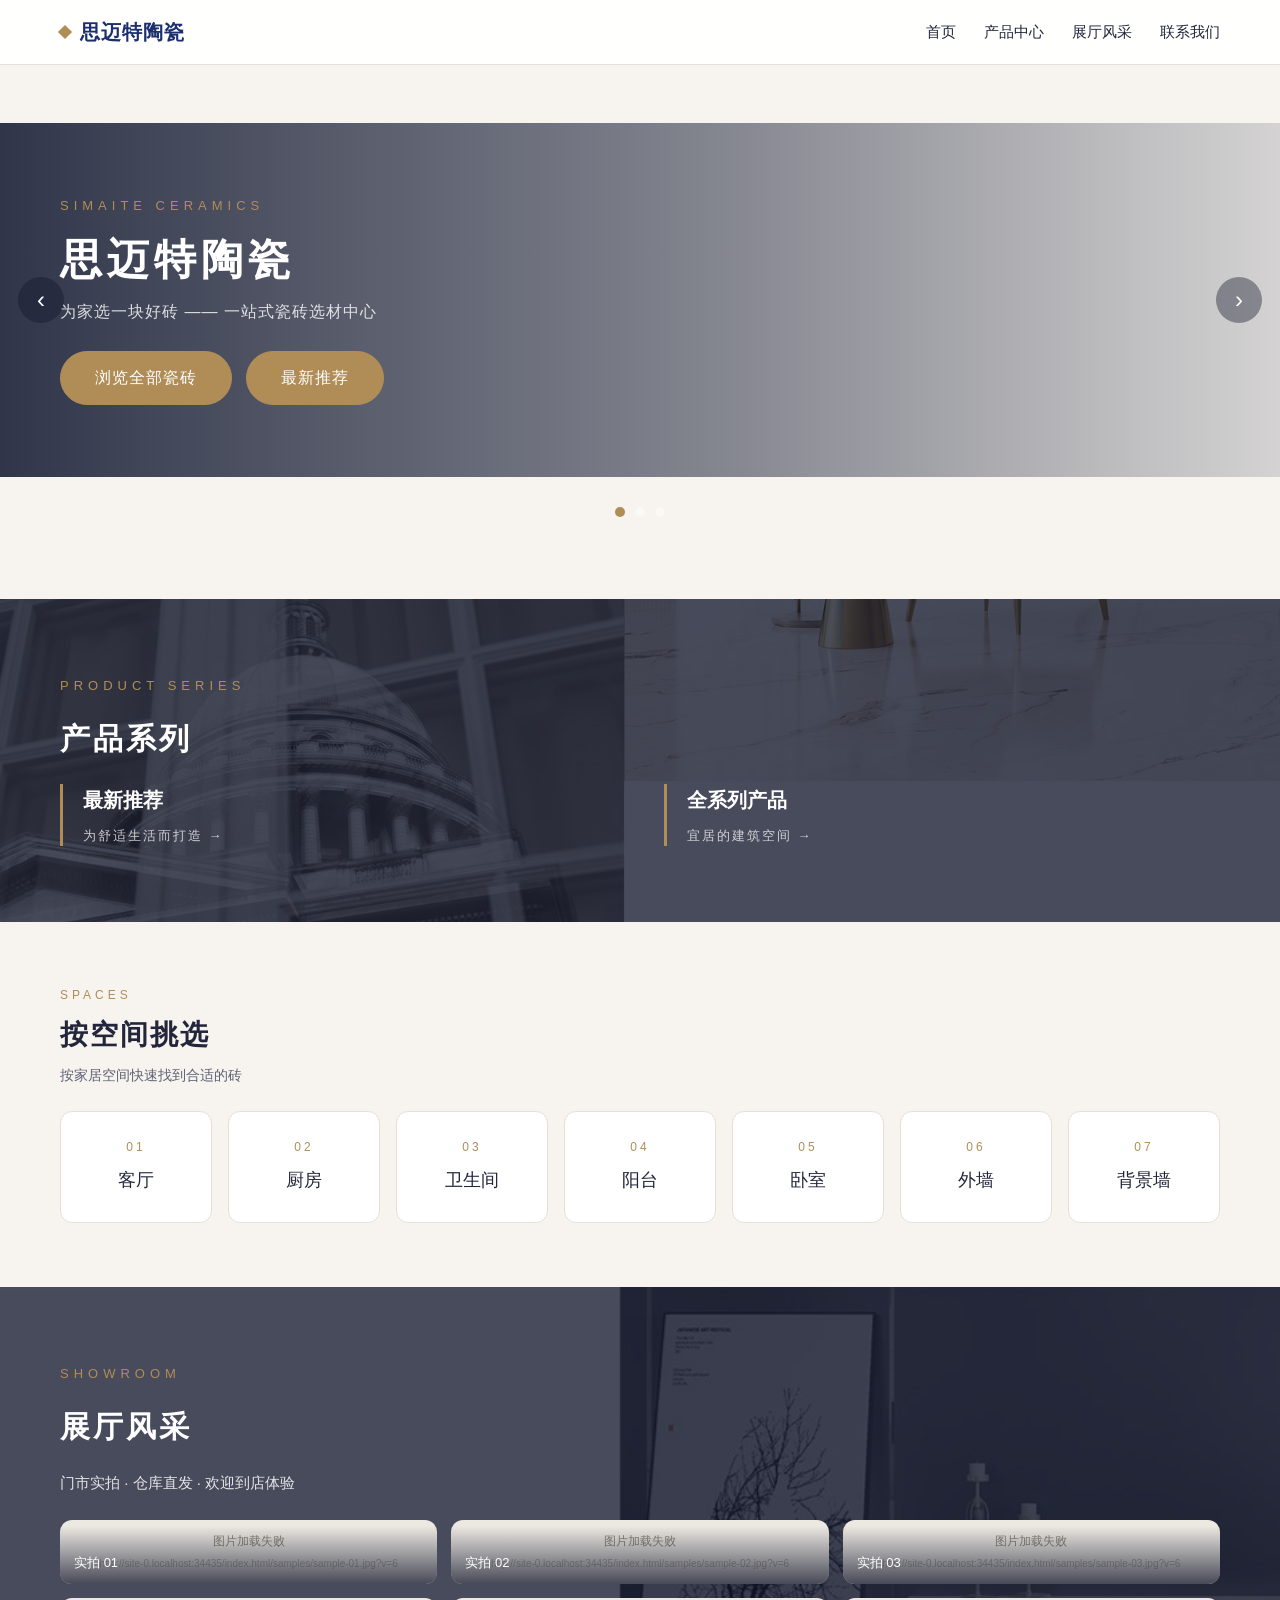
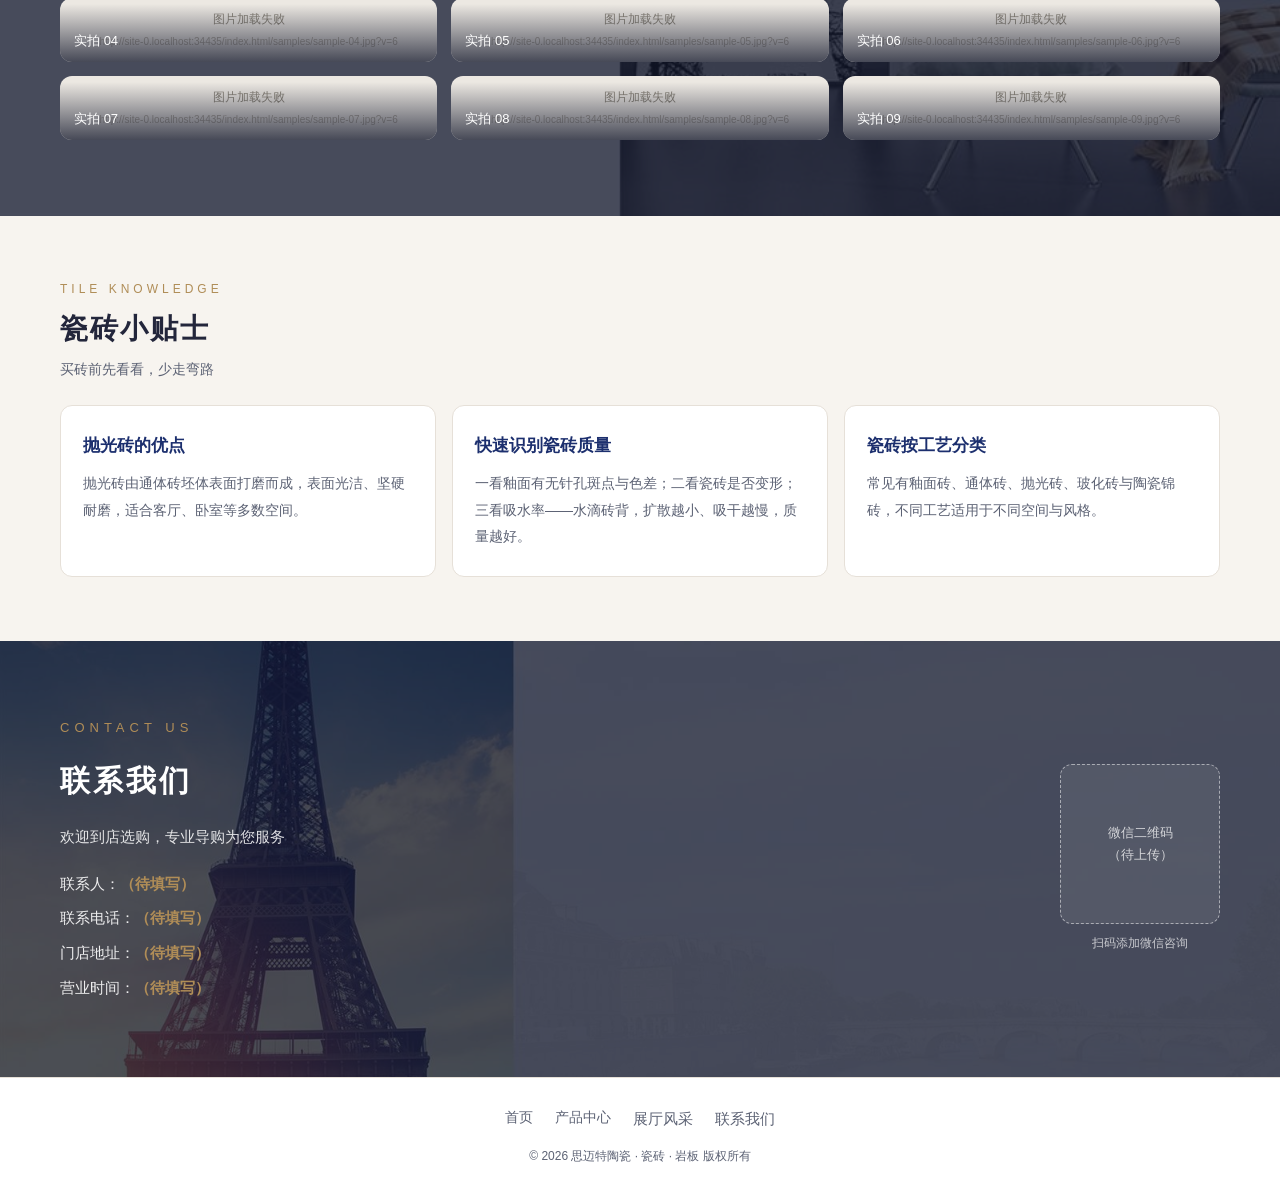
==== index.html @ 5c218446 "security: 前端零密钥（云函数临时凭证）" ====
<!doctype html>
<html lang="zh-CN">
  <head>
    <meta charset="UTF-8" />
    <meta name="viewport" content="width=device-width, initial-scale=1.0" />
    <meta name="description" content="瓷砖展示与选材中心" />
    <title>瓷砖展示</title>
    <script type="module" crossorigin src="./assets/index-BI9QAn1O.js"></script>
    <link rel="stylesheet" crossorigin href="./assets/index-UjNnlUzQ.css">
  </head>
  <body>
    <div id="root"></div>
  </body>
</html>
---- assets/index-UjNnlUzQ.css ----
:root{--ink:#23263b;--ink-soft:#5c6274;--accent:#1c2f6e;--accent-deep:#15244f;--gold:#b08d57;--gold-soft:#f0e6d6;--bg:#f7f4ef;--card:#fff;--line:#e6e0d8;--danger:#b3261e;--ok:#1e7d4f;--warn:#b7791f;--radius:12px;--shadow-sm:0 1px 2px #23263b0d, 0 4px 12px #23263b0d;--shadow-md:0 8px 28px #23263b21;--font-display:"Songti SC", "STSong", "Noto Serif SC", "SimSun", serif;--ease:.2s ease}*{box-sizing:border-box}html{scroll-behavior:smooth}body{color:var(--ink);background:var(--bg);margin:0;font-family:-apple-system,BlinkMacSystemFont,PingFang SC,Hiragino Sans GB,Microsoft YaHei,sans-serif;font-size:16px;line-height:1.65}a{color:inherit;text-decoration:none}img{max-width:100%;display:block}h1,h2,h3,h4,p,figure{margin:0}button{font-family:inherit}:focus-visible{outline:2px solid var(--gold);outline-offset:2px}.container{max-width:1200px;margin:0 auto;padding:0 20px}.page{min-height:60vh;padding:32px 0 56px}.btn{border:1px solid var(--line);background:var(--card);color:var(--ink);cursor:pointer;text-align:center;transition:border-color var(--ease), color var(--ease), background var(--ease), transform var(--ease);border-radius:999px;padding:11px 26px;font-size:15px;display:inline-block}.btn:hover{border-color:var(--accent);color:var(--accent);transform:translateY(-1px)}.btn:active{transform:translateY(0)}.btn:disabled{opacity:.5;cursor:not-allowed;transform:none}.btn-primary{background:var(--accent);border-color:var(--accent);color:#fff}.btn-primary:hover{background:var(--accent-deep);border-color:var(--accent-deep);color:#fff}.btn-sm{padding:6px 14px;font-size:13px}.btn-danger{color:var(--danger);border-color:#efc9c3}.btn-danger:hover{border-color:var(--danger);color:var(--danger)}.site-header{-webkit-backdrop-filter:blur(8px);backdrop-filter:blur(8px);border-bottom:1px solid var(--line);z-index:10;background:#fffffff0;position:sticky;top:0}.site-header-inner{justify-content:space-between;align-items:center;height:64px;display:flex}.site-logo{color:var(--accent);letter-spacing:1px;white-space:nowrap;align-items:center;gap:10px;font-size:20px;font-weight:700;display:flex}.site-logo:before{content:"";background:var(--gold);flex:none;width:10px;height:10px;transform:rotate(45deg)}.site-nav{gap:28px;font-size:15px;display:flex}.site-nav a{transition:color var(--ease);padding:4px 0;position:relative}.site-nav a:hover{color:var(--accent)}.site-nav a:after{content:"";background:var(--gold);width:0;height:2px;transition:width var(--ease);position:absolute;bottom:-2px;left:0}.site-nav a:hover:after{width:100%}.nav-btn,.footer-btn{color:inherit;cursor:pointer;transition:color var(--ease);background:0 0;border:none;padding:4px 0;font-size:15px}.nav-btn:hover,.footer-btn:hover{color:var(--accent)}.site-footer{border-top:1px solid var(--line);color:var(--ink-soft);text-align:center;background:var(--card);padding:28px 0 32px;font-size:13px}.footer-links{flex-wrap:wrap;justify-content:center;gap:22px;margin-bottom:14px;font-size:14px;display:flex}.footer-copy{color:var(--ink-soft);font-size:12px}.carousel{position:relative;overflow:hidden}.carousel-track{transition:transform .6s;display:flex}.carousel-slide{background-position:50%;background-size:cover;flex:0 0 100%;align-items:center;min-height:470px;display:flex}.carousel-overlay{background:linear-gradient(90deg,#0d142dd9 0%,#0d142d80 55%,#0d142d26 100%);width:100%;padding:72px 0}.carousel-title{font-family:var(--font-display);color:#fff;letter-spacing:5px;margin-bottom:12px;font-size:42px;line-height:1.25}.carousel-sub{color:#ffffffd1;letter-spacing:1px;margin-bottom:26px;font-size:16px}.carousel-arrow{color:#fff;cursor:pointer;z-index:3;width:46px;height:46px;transition:background var(--ease);background:#0f142866;border:none;border-radius:50%;font-size:24px;line-height:1;position:absolute;top:50%;transform:translateY(-50%)}.carousel-arrow:hover{background:#0f1428a6}.carousel-arrow.prev{left:18px}.carousel-arrow.next{right:18px}.carousel-dots{z-index:3;justify-content:center;gap:10px;display:flex;position:absolute;bottom:18px;left:0;right:0}.carousel-dot{cursor:pointer;width:10px;height:10px;transition:background var(--ease);background:#ffffff73;border:none;border-radius:50%;padding:0}.carousel-dot.active{background:var(--gold)}.mirror-section{background-position:50%;background-size:cover;margin-top:64px;position:relative}.mirror-section:first-of-type{margin-top:64px}.mirror-overlay{background:#13182dc2;padding:76px 0}.mirror-section .container{position:relative}.mirror-title{font-family:var(--font-display);color:#fff;letter-spacing:3px;margin-bottom:16px;font-size:30px}.mirror-text{color:#ffffffd9;max-width:620px;margin-bottom:10px;font-size:15px;line-height:2}.mirror-awards{flex-wrap:wrap;gap:16px;margin-top:26px;display:flex}.award{text-align:center;color:#fff;background:#ffffff1a;border:1px solid #ffffff40;border-radius:10px;padding:14px 24px}.award b{color:var(--gold);font-size:17px;display:block}.award span{opacity:.8;font-size:12px}.series-split{grid-template-columns:1fr 1fr;gap:48px;margin-top:20px;display:grid}.series-link{border-left:3px solid var(--gold);transition:transform var(--ease);padding-left:20px;display:block}.series-link:hover{transform:translate(6px)}.series-link .series-name{color:#fff}.series-slogan{color:#ffffffbf;letter-spacing:2px;margin-top:8px;font-size:13px}.case-grid{grid-template-columns:repeat(3,1fr);gap:14px;display:grid}.case-item{border-radius:var(--radius);margin:0;position:relative;overflow:hidden}.case-item img{aspect-ratio:16/10;object-fit:cover;width:100%;transition:transform .3s}.case-item:hover img{transform:scale(1.04)}.case-item figcaption{color:#fff;background:linear-gradient(#0000,#0f1428bf);padding:26px 14px 10px;font-size:13px;position:absolute;bottom:0;left:0;right:0}.tips-grid{grid-template-columns:repeat(3,1fr);gap:16px;display:grid}.tip-card{background:var(--card);border:1px solid var(--line);border-radius:var(--radius);transition:box-shadow var(--ease), transform var(--ease);padding:26px 22px}.tip-card:hover{box-shadow:var(--shadow-md);transform:translateY(-3px)}.tip-card h3{color:var(--accent);margin-bottom:10px;font-size:17px}.tip-card p{color:var(--ink-soft);font-size:14px;line-height:1.9}.contact-grid{flex-wrap:wrap;justify-content:space-between;align-items:center;gap:40px;display:flex}.contact-lines{margin-top:20px}.contact-line{color:#ffffffe6;margin-top:10px;font-size:15px}.contact-line b{color:var(--gold);font-weight:600}.qr-box{text-align:center}.qr-placeholder{color:#ffffffbf;background:#ffffff14;border:1px dashed #ffffff80;border-radius:12px;justify-content:center;align-items:center;width:160px;height:160px;margin:0 auto;font-size:13px;line-height:1.7;display:flex}.qr-note{color:#ffffffb3;margin-top:10px;font-size:12px}.hero-home{background-position:50%;background-size:cover;align-items:center;min-height:560px;display:flex;position:relative}.hero-overlay{background:linear-gradient(90deg,#0d142deb 0%,#0d142da8 50%,#0d142d47 100%);align-items:center;width:100%;display:flex;position:absolute;inset:0}.hero-overlay .container{width:100%;position:relative}.hero-kicker{color:var(--gold);letter-spacing:5px;text-transform:uppercase;margin-bottom:18px;font-size:13px}.hero-title{font-family:var(--font-display);color:#fff;letter-spacing:6px;margin-bottom:14px;font-size:52px;line-height:1.2}.hero-sub{color:#ffffffd1;letter-spacing:1px;margin-bottom:32px;font-size:17px}.hero-actions{flex-wrap:wrap;gap:14px;display:flex}.btn-hero{background:var(--gold);border-color:var(--gold);color:#fff;letter-spacing:1px;padding:13px 34px;font-size:16px}.btn-hero:hover{color:#fff;background:#9c7a48;border-color:#9c7a48}.btn-hero-ghost{color:#fff;background:0 0;border-color:#ffffff8c}.btn-hero-ghost:hover{color:#fff;border-color:#fff}.section{margin-top:64px}.section-kicker{color:var(--gold);letter-spacing:4px;text-transform:uppercase;margin-bottom:6px;font-size:12px}.section-title{font-family:var(--font-display);letter-spacing:2px;margin-bottom:6px;font-size:28px}.section-desc{color:var(--ink-soft);margin-bottom:24px;font-size:14px}.cat-grid{grid-template-columns:repeat(auto-fill,minmax(150px,1fr));gap:16px;display:grid}.cat-card{background:var(--card);border:1px solid var(--line);border-radius:var(--radius);text-align:center;cursor:pointer;transition:transform var(--ease), box-shadow var(--ease), border-color var(--ease);padding:26px 16px;display:block}.cat-card:hover{box-shadow:var(--shadow-md);border-color:var(--gold);transform:translateY(-4px)}.cat-num{color:var(--gold);letter-spacing:3px;font-size:12px}.cat-name{margin-top:8px;font-size:18px}.about-section{grid-template-columns:1.2fr 1fr;align-items:center;gap:48px;display:grid}.about-text p{color:var(--ink-soft);margin-bottom:12px;font-size:15px;line-height:2}.about-sub{font-weight:600;color:var(--accent)!important}.about-img img{border-radius:var(--radius);width:100%;box-shadow:var(--shadow-md)}.series-grid{grid-template-columns:repeat(3,1fr);gap:16px;display:grid}.series-card{background:var(--card);border:1px solid var(--line);border-radius:var(--radius);cursor:pointer;transition:transform var(--ease), box-shadow var(--ease), border-color var(--ease);flex-direction:column;gap:8px;padding:30px 26px;display:flex;position:relative;overflow:hidden}.series-card:after{content:"→";color:var(--gold);opacity:0;transition:opacity var(--ease), transform var(--ease);font-size:20px;position:absolute;top:26px;right:22px;transform:translate(-6px)}.series-card:hover{box-shadow:var(--shadow-md);border-color:var(--gold);transform:translateY(-4px)}.series-card:hover:after{opacity:1;transform:translate(0)}.series-num{color:var(--gold);letter-spacing:3px;font-size:13px}.series-name{font-size:20px;font-weight:600}.series-desc{color:var(--ink-soft);font-size:13px}.showroom-grid{grid-template-columns:repeat(3,1fr);gap:14px;display:grid}.showroom-grid img{aspect-ratio:4/3;object-fit:cover;border-radius:var(--radius);cursor:zoom-in;width:100%;transition:transform .3s,box-shadow .3s}.showroom-grid img:hover{box-shadow:var(--shadow-md);transform:scale(1.03)}.cert-grid{grid-template-columns:repeat(3,1fr);gap:16px;display:grid}.cert-item{background:var(--card);border:1px solid var(--line);border-radius:var(--radius);text-align:center;margin:0;overflow:hidden}.cert-item img{aspect-ratio:4/5;object-fit:cover;background:#ece8e2;width:100%}.cert-item figcaption{color:var(--ink-soft);padding:12px;font-size:14px}.img-fallback{color:#8a8478;text-align:center;background:#ece8e2;flex-direction:column;justify-content:center;align-items:center;gap:4px;width:100%;height:100%;min-height:64px;padding:8px;font-size:12px;display:flex;overflow:hidden}.img-fallback-url{word-break:break-all;color:#b3aca0;font-size:10px}.tile-card{background:var(--card);border:1px solid var(--line);border-radius:var(--radius);cursor:pointer;transition:transform var(--ease), box-shadow var(--ease);overflow:hidden}.tile-card:hover{box-shadow:var(--shadow-md);transform:translateY(-4px)}.tile-card-img{aspect-ratio:1;background:#ece8e2;position:relative;overflow:hidden}.tile-card-img img{object-fit:cover;width:100%;height:100%;transition:transform .35s}.tile-card:hover .tile-card-img img{transform:scale(1.05)}.stock-badge{color:#fff;background:var(--ok);border-radius:999px;padding:3px 12px;font-size:12px;position:absolute;top:10px;right:10px}.stock-badge.out_of_stock{background:var(--danger)}.stock-badge.preorder{background:var(--warn)}.tile-card-body{padding:14px 16px 16px}.tile-card-name{text-overflow:ellipsis;white-space:nowrap;font-size:16px;font-weight:600;overflow:hidden}.tile-card-specs{color:var(--ink-soft);margin-top:4px;font-size:13px}.tile-card-price{color:var(--gold);margin-top:8px;font-size:17px;font-weight:700}.page-loading{text-align:center;color:var(--ink-soft);padding:64px 0}.page-loading:before{content:"";vertical-align:-3px;border:2px solid var(--line);border-top-color:var(--accent);border-radius:50%;width:18px;height:18px;margin-right:8px;animation:.8s linear infinite spin;display:inline-block}@keyframes spin{to{transform:rotate(360deg)}}.error-state{text-align:center;color:var(--ink-soft);padding:56px 16px}.error-state .btn{margin-top:16px}.page-head{flex-wrap:wrap;justify-content:space-between;align-items:center;gap:14px;margin-bottom:22px;display:flex}.page-title{font-family:var(--font-display);letter-spacing:2px;font-size:30px}.filters-bar{background:var(--card);border:1px solid var(--line);border-radius:var(--radius);margin-bottom:24px;padding:16px 18px}.facet-group{flex-wrap:wrap;align-items:baseline;gap:8px 10px;margin-bottom:12px;display:flex}.facet-group:last-child{margin-bottom:0}.facet-title{color:var(--ink-soft);flex:none;min-width:44px;font-size:13px}.chips{flex-wrap:wrap;gap:8px;display:flex}.chip{border:1px solid var(--line);background:var(--card);cursor:pointer;min-height:34px;transition:border-color var(--ease), background var(--ease), color var(--ease);border-radius:999px;padding:7px 16px;font-size:13px}.chip:hover{border-color:var(--accent);color:var(--accent)}.chip.active{background:var(--accent);border-color:var(--accent);color:#fff}.search-input,.sort-select{border:1px solid var(--line);background:var(--card);color:var(--ink);border-radius:10px;min-height:42px;padding:10px 14px;font-size:14px}.search-input{min-width:230px}.tile-grid{grid-template-columns:repeat(4,1fr);gap:18px;display:grid}.home-more{margin:28px auto 0;display:block}.pagination{flex-wrap:wrap;justify-content:center;align-items:center;gap:8px;margin-top:10px;display:flex}.page-btn{border:1px solid var(--line);background:var(--card);min-width:42px;min-height:42px;color:var(--ink);cursor:pointer;transition:border-color var(--ease), color var(--ease), background var(--ease);border-radius:10px;padding:8px 14px;font-size:14px}.page-btn:hover:not(:disabled){border-color:var(--accent);color:var(--accent)}.page-btn:disabled{opacity:.4;cursor:not-allowed}.page-btn.current{background:var(--accent);border-color:var(--accent);color:#fff}.page-ellipsis{color:var(--ink-soft);padding:0 2px}.page-info{text-align:center;color:var(--ink-soft);margin-top:24px;font-size:13px}.back-link{color:var(--ink-soft);transition:color var(--ease);margin-bottom:18px;font-size:14px;display:inline-block}.back-link:hover{color:var(--accent)}.product-detail{grid-template-columns:1fr 1fr;gap:40px;display:grid}.detail-gallery{background:var(--card);border:1px solid var(--line);border-radius:var(--radius);padding:14px}.gallery-main{aspect-ratio:1;background:#ece8e2;border-radius:8px;position:relative;overflow:hidden}.gallery-img{object-fit:cover;width:100%;height:100%}.gallery-btn{z-index:2;color:#fff;cursor:pointer;width:42px;height:42px;transition:background var(--ease);background:#0f142873;border:none;border-radius:50%;font-size:22px;line-height:1;position:absolute;top:50%;transform:translateY(-50%)}.gallery-btn:hover{background:#0f1428b3}.gallery-btn.prev{left:12px}.gallery-btn.next{right:12px}.gallery-thumbs{gap:10px;margin-top:12px;display:flex;overflow-x:auto}.thumb{cursor:pointer;width:72px;height:72px;transition:border-color var(--ease);background:#ece8e2;border:2px solid #0000;border-radius:8px;flex:0 0 72px;padding:0;overflow:hidden}.thumb img{object-fit:cover;width:100%;height:100%}.thumb.active{border-color:var(--gold)}.detail-title{font-family:var(--font-display);letter-spacing:1px;margin-bottom:10px;font-size:28px}.detail-price{color:var(--gold);margin-bottom:20px;font-size:26px;font-weight:700}.param-table{border-collapse:collapse;width:100%;font-size:15px}.param-table th,.param-table td{border-bottom:1px solid var(--line);text-align:left;padding:12px 8px}.param-table th{color:var(--ink-soft);width:96px;font-weight:400}.admin-shell{min-height:100vh}.admin-header{background:var(--accent-deep);color:#fff}.admin-header-inner{justify-content:space-between;align-items:center;max-width:1200px;height:56px;margin:0 auto;padding:0 20px;display:flex}.admin-header .admin-title{letter-spacing:1px;font-weight:700}.admin-header .btn{color:#fff;background:0 0;border-color:#fff6;padding:6px 16px;font-size:13px}.admin-nav{background:var(--card);border-bottom:1px solid var(--line)}.admin-nav-inner{gap:4px;max-width:1200px;margin:0 auto;padding:0 20px;display:flex}.admin-nav a{color:var(--ink-soft);transition:color var(--ease), border-color var(--ease);border-bottom:2px solid #0000;padding:14px 20px;font-size:15px}.admin-nav a.active{color:var(--accent);border-bottom-color:var(--gold);font-weight:600}.admin-main{max-width:1200px;margin:0 auto;padding:28px 20px 56px}.admin-table{border-collapse:collapse;background:var(--card);border:1px solid var(--line);border-radius:var(--radius);width:100%;font-size:14px;overflow:hidden}.admin-table th,.admin-table td{border-bottom:1px solid var(--line);text-align:left;vertical-align:middle;padding:12px 14px}.admin-table tbody tr:last-child td{border-bottom:none}.admin-table tbody tr{transition:background var(--ease)}.admin-table tbody tr:hover{background:#faf7f2}.admin-table th{color:var(--ink-soft);background:#f3efe8;font-weight:600}.thumb-sm{object-fit:cover;background:#ece8e2;border-radius:8px;width:56px;height:56px}.muted{color:var(--ink-soft);font-size:12px}.admin-actions{flex-wrap:wrap;gap:6px;display:flex}.admin-form{background:var(--card);border:1px solid var(--line);border-radius:var(--radius);max-width:720px;padding:28px}.admin-form .field{margin-bottom:18px}.admin-form label{color:var(--ink);margin-bottom:8px;font-size:14px;font-weight:600;display:block}.admin-form input[type=text],.admin-form input[type=number],.admin-form input[type=email],.admin-form input[type=password],.admin-form select{border:1px solid var(--line);width:100%;max-width:420px;color:var(--ink);transition:border-color var(--ease), box-shadow var(--ease);background:#fff;border-radius:10px;padding:11px 14px;font-size:15px}.admin-form input:focus,.admin-form select:focus{border-color:var(--accent);outline:none;box-shadow:0 0 0 3px #1c2f6e1f}.checkbox-group{flex-wrap:wrap;gap:8px;display:flex}.check-item{border:1px solid var(--line);cursor:pointer;background:var(--card);transition:border-color var(--ease), background var(--ease), color var(--ease);border-radius:999px;align-items:center;gap:6px;padding:8px 16px;font-size:14px;display:inline-flex}.check-item.checked{background:var(--gold-soft);border-color:var(--gold);color:#7a5d2e}.form-error{color:var(--danger);margin-bottom:14px;font-size:14px}.form-row{flex-wrap:wrap;gap:16px;display:flex}.form-row .field{flex:200px}.img-upload-list{flex-wrap:wrap;gap:10px;margin-bottom:10px;display:flex}.img-item{border:1px solid var(--line);background:#ece8e2;border-radius:10px;width:100px;height:100px;position:relative;overflow:hidden}.img-item img{object-fit:cover;width:100%;height:100%}.img-item .img-cover-tag{background:var(--accent);color:#fff;padding:2px 8px;font-size:11px;position:absolute;bottom:0;left:0}.img-item-actions{display:flex;position:absolute;top:0;right:0}.img-item-actions button{color:#fff;cursor:pointer;background:#0f142899;border:none;padding:3px 8px;font-size:12px}.drop-zone{border:1px dashed var(--line);color:var(--ink-soft);cursor:pointer;transition:border-color var(--ease), color var(--ease);border-radius:10px;padding:12px 24px;font-size:14px;display:inline-block}.drop-zone:hover{border-color:var(--gold);color:var(--gold)}.login-box{max-width:400px;margin:64px auto}.login-box h1{font-family:var(--font-display);text-align:center;letter-spacing:2px;margin-bottom:24px;font-size:22px}.settings-block{max-width:820px;margin-bottom:22px}.settings-title{border-bottom:1px solid var(--line);margin-bottom:16px;padding-bottom:10px;font-size:17px}.settings-row{flex-wrap:wrap;align-items:center;gap:18px;margin-bottom:14px;display:flex}.settings-preview{border:1px dashed var(--line);width:200px;height:80px;color:var(--ink-soft);text-align:center;background:#faf8f4;border-radius:10px;justify-content:center;align-items:center;padding:8px;font-size:12px;display:flex;overflow:hidden}.settings-preview img{object-fit:contain;width:100%;height:100%}.settings-preview.bg-preview{width:240px;height:90px}.settings-preview.bg-preview img{object-fit:cover}.settings-preview.qr-preview{width:100px;height:100px}.settings-actions{flex-wrap:wrap;align-items:center;gap:8px;display:flex}.settings-list{flex-direction:column;gap:10px;margin-bottom:14px;display:flex}.settings-item{border:1px solid var(--line);background:#faf8f4;border-radius:10px;align-items:center;gap:14px;padding:10px 12px;display:flex}.settings-thumb{object-fit:cover;background:#ece8e2;border-radius:8px;flex:none;width:150px;height:60px}.settings-item-info{flex:1;min-width:0}.settings-add{flex-wrap:wrap;align-items:center;gap:10px;display:flex}.settings-input{border:1px solid var(--line);border-radius:10px;flex:180px;min-width:180px;padding:9px 12px;font-size:14px}.showroom-admin-grid{flex-wrap:wrap;gap:10px;margin-bottom:10px;display:flex}.form-actions{border-top:1px solid var(--line);flex-wrap:wrap;gap:10px;margin-top:20px;padding-top:16px;display:flex}.site-logo-img{width:auto;height:40px;display:block}.qr-img{object-fit:contain;border-radius:12px;width:160px;height:160px}@media (width<=768px){body{font-size:15px}.site-header-inner{gap:10px;height:58px}.site-logo{letter-spacing:.5px;flex:none;font-size:17px}.site-logo:before{width:8px;height:8px}.site-nav{white-space:nowrap;scrollbar-width:none;-webkit-overflow-scrolling:touch;flex:1;justify-content:flex-end;gap:16px;min-width:0;overflow-x:auto}.site-nav::-webkit-scrollbar{display:none}.site-nav a,.nav-btn{flex:none;padding:10px 0;font-size:14px}.hero-home{min-height:420px}.hero-title{letter-spacing:4px;font-size:34px}.hero-kicker{font-size:11px}.carousel-slide{min-height:340px}.carousel-title{letter-spacing:3px;font-size:26px}.carousel-sub{margin-bottom:18px;font-size:14px}.carousel-overlay{padding:40px 0}.carousel-arrow{width:36px;height:36px;font-size:18px}.carousel-arrow.prev{left:8px}.carousel-arrow.next{right:8px}.btn-hero{padding:11px 24px;font-size:14px}.mirror-overlay{padding:44px 0}.mirror-title{font-size:23px}.mirror-text{font-size:14px}.section{margin-top:40px}.section-title{font-size:22px}.section-desc{margin-bottom:18px;font-size:13px}.cat-grid{grid-template-columns:repeat(auto-fill,minmax(138px,1fr));gap:10px}.cat-card{padding:18px 10px}.cat-name{font-size:16px}.series-split{grid-template-columns:1fr;gap:22px}.case-grid{grid-template-columns:repeat(2,1fr);gap:8px}.case-item figcaption{font-size:12px}.tips-grid{grid-template-columns:1fr}.contact-grid{flex-direction:column;align-items:flex-start;gap:24px}.qr-box{align-self:center}.tile-grid{grid-template-columns:repeat(2,1fr);gap:12px}.tile-card-body{padding:10px 12px 12px}.tile-card-name{font-size:14px}.tile-card-price{font-size:15px}.product-detail{grid-template-columns:1fr;gap:20px}.search-input{width:100%;min-width:0}.about-section{grid-template-columns:1fr;gap:20px}.series-grid{grid-template-columns:1fr}.showroom-grid{grid-template-columns:repeat(2,1fr);gap:8px}.cert-grid{grid-template-columns:repeat(2,1fr);gap:10px}.admin-form{padding:18px}.admin-main{padding:18px 14px 40px}.table-scroll{-webkit-overflow-scrolling:touch;overflow-x:auto}.table-scroll .admin-table{min-width:640px}.admin-form input[type=text],.admin-form input[type=number],.admin-form input[type=email],.admin-form input[type=password],.admin-form select{max-width:100%}.chip{align-items:center;min-height:44px;display:inline-flex}.page-btn{min-height:44px}.settings-input{min-width:100%}.settings-thumb{width:110px}.site-logo-img{height:32px}.form-actions{background:var(--card);z-index:5;position:sticky;bottom:0}.qr-img{width:140px;height:140px}}@media (prefers-reduced-motion:reduce){*,:before,:after{scroll-behavior:auto!important;transition:none!important;animation:none!important}}
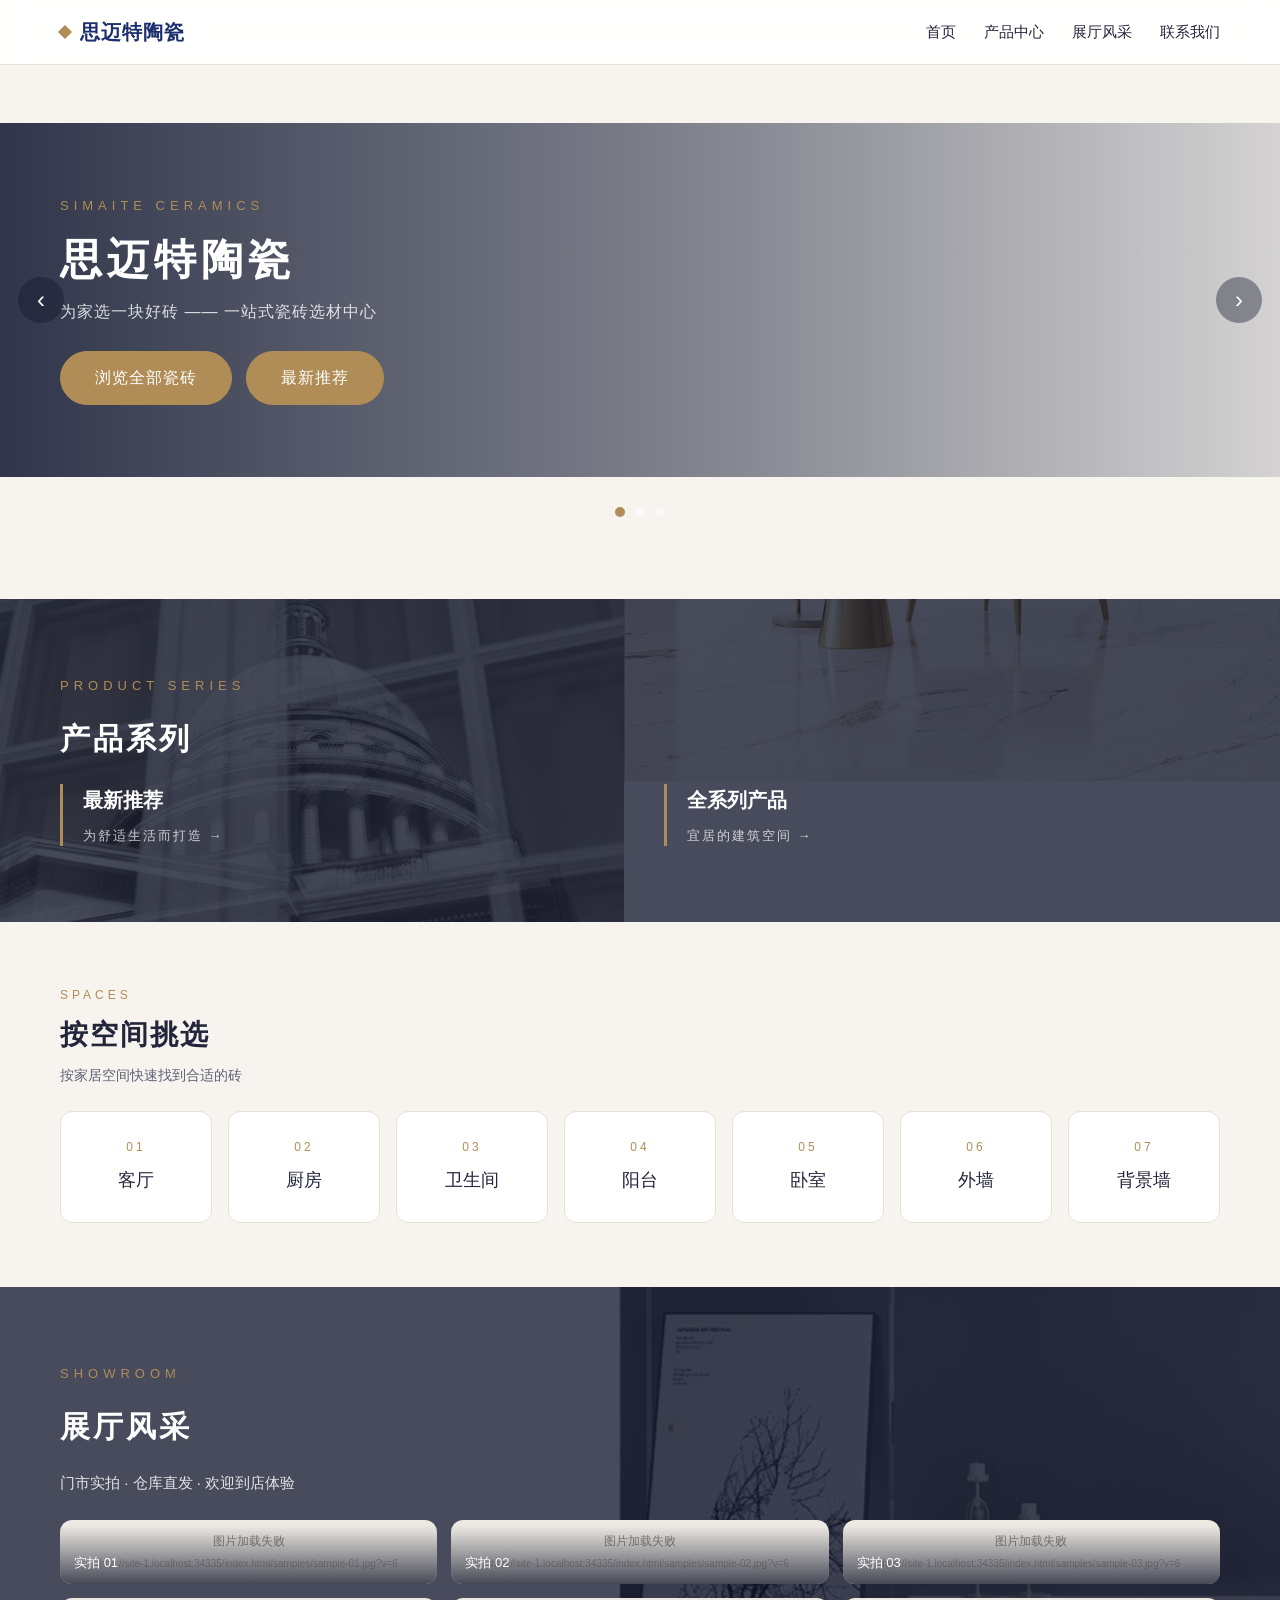
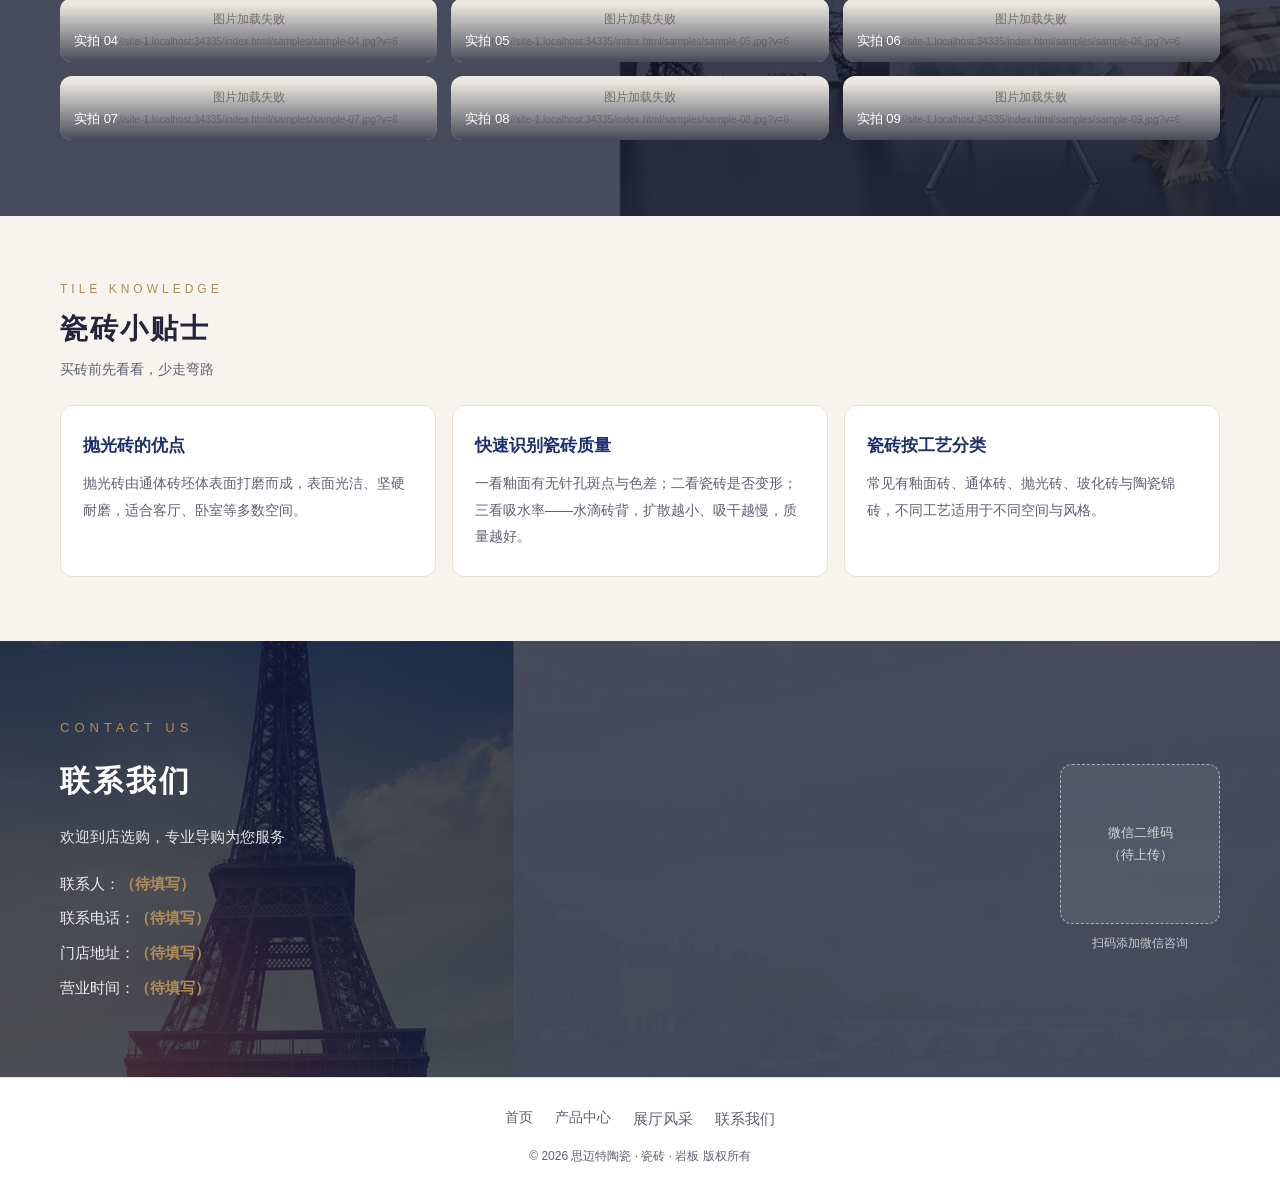
==== commit c88fdf8b: "feat: COS 回退 Supabase" ====
--- a/index.html
+++ b/index.html
@@ -5,7 +5,7 @@
     <meta name="viewport" content="width=device-width, initial-scale=1.0" />
     <meta name="description" content="瓷砖展示与选材中心" />
     <title>瓷砖展示</title>
-    <script type="module" crossorigin src="./assets/index-BI9QAn1O.js"></script>
+    <script type="module" crossorigin src="./assets/index-Sxware0V.js"></script>
     <link rel="stylesheet" crossorigin href="./assets/index-UjNnlUzQ.css">
   </head>
   <body>
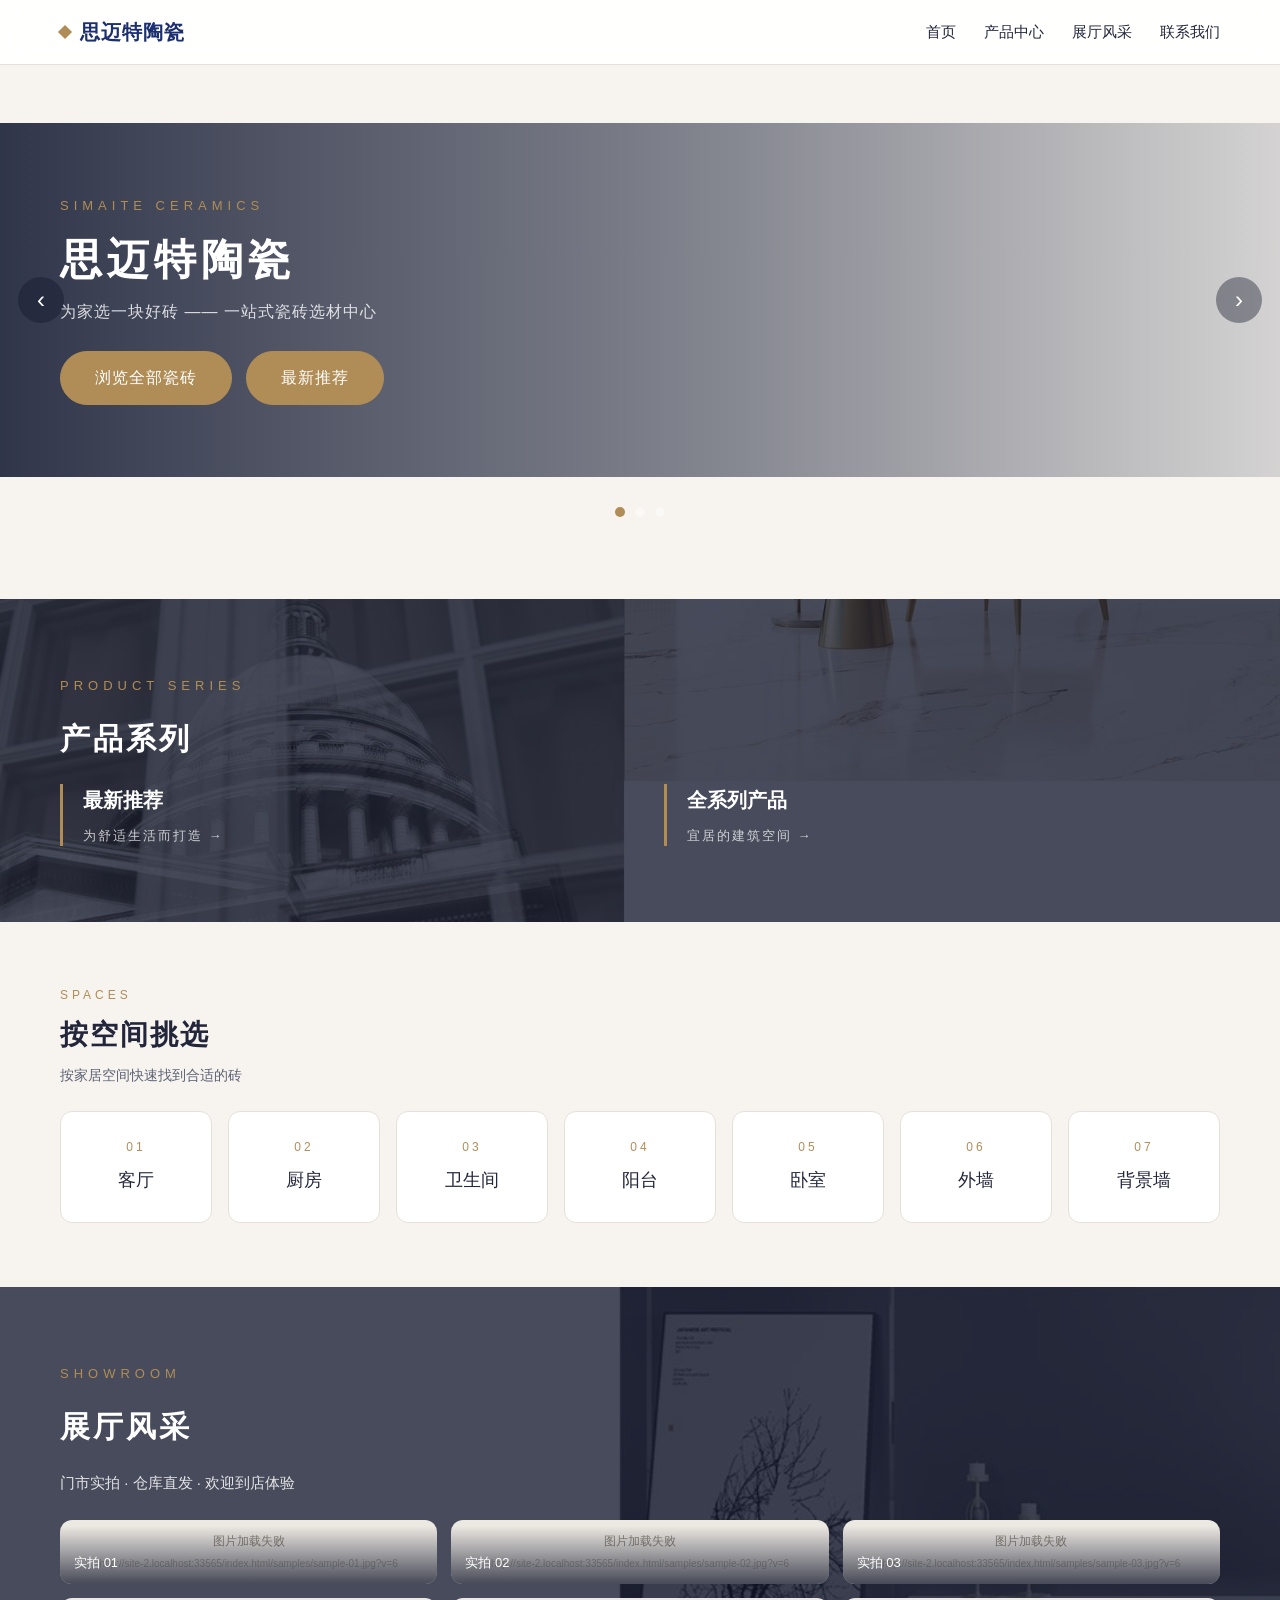
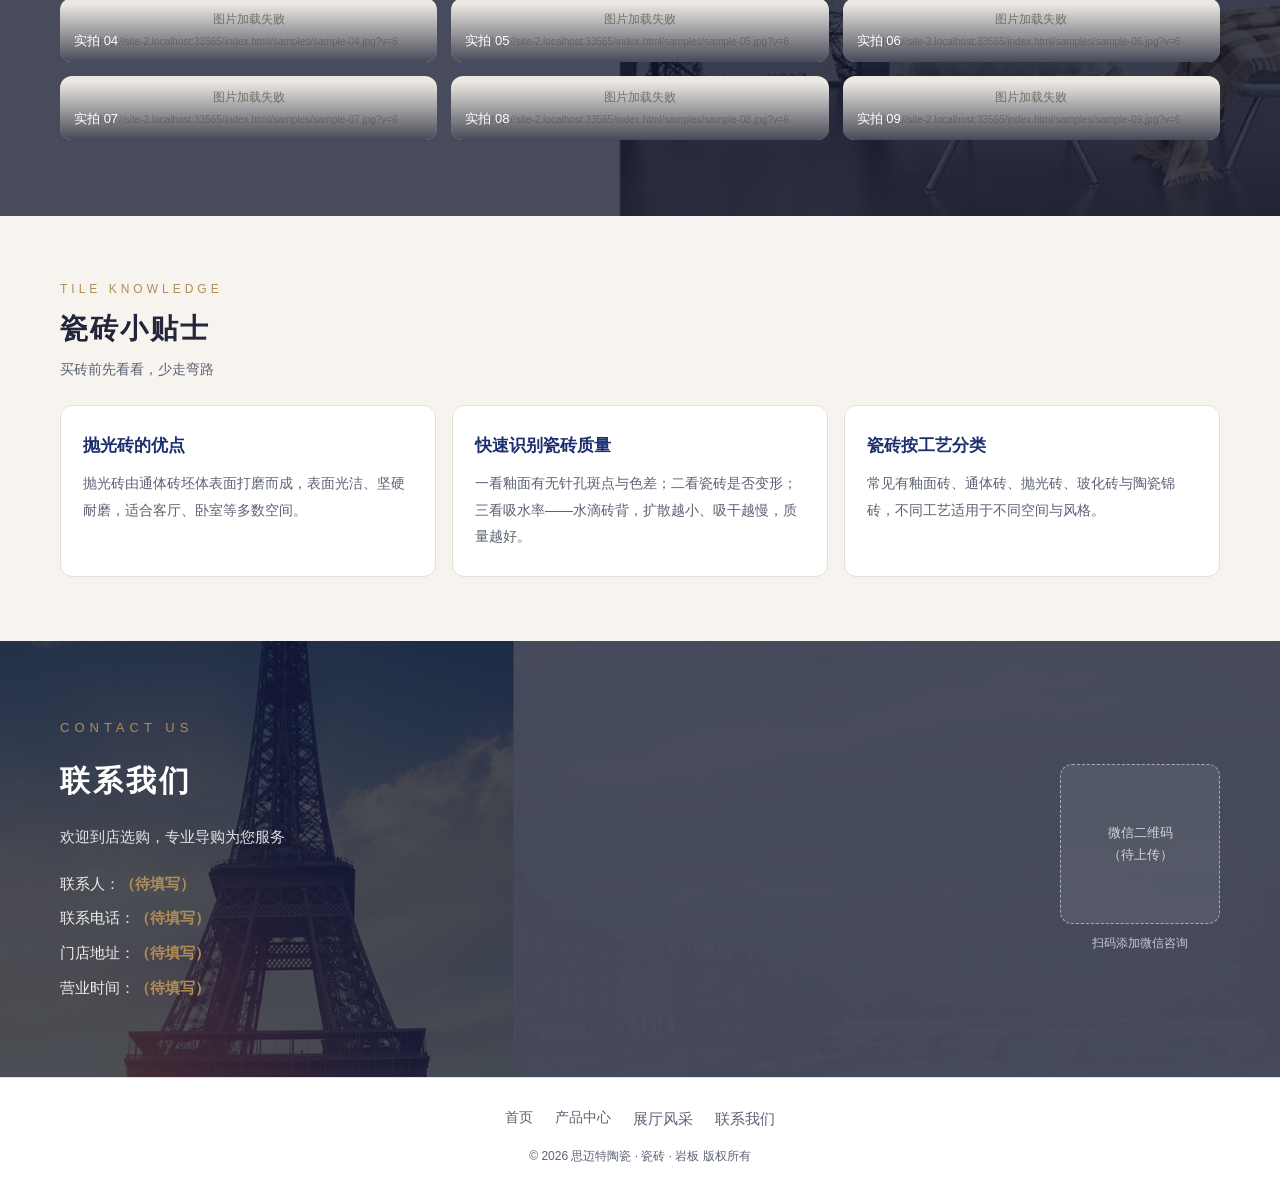
==== commit 32eccfea: "fix: 设置页显示默认内容" ====
--- a/index.html
+++ b/index.html
@@ -5,7 +5,7 @@
     <meta name="viewport" content="width=device-width, initial-scale=1.0" />
     <meta name="description" content="瓷砖展示与选材中心" />
     <title>瓷砖展示</title>
-    <script type="module" crossorigin src="./assets/index-Sxware0V.js"></script>
+    <script type="module" crossorigin src="./assets/index-CpRHaJ6d.js"></script>
     <link rel="stylesheet" crossorigin href="./assets/index-UjNnlUzQ.css">
   </head>
   <body>
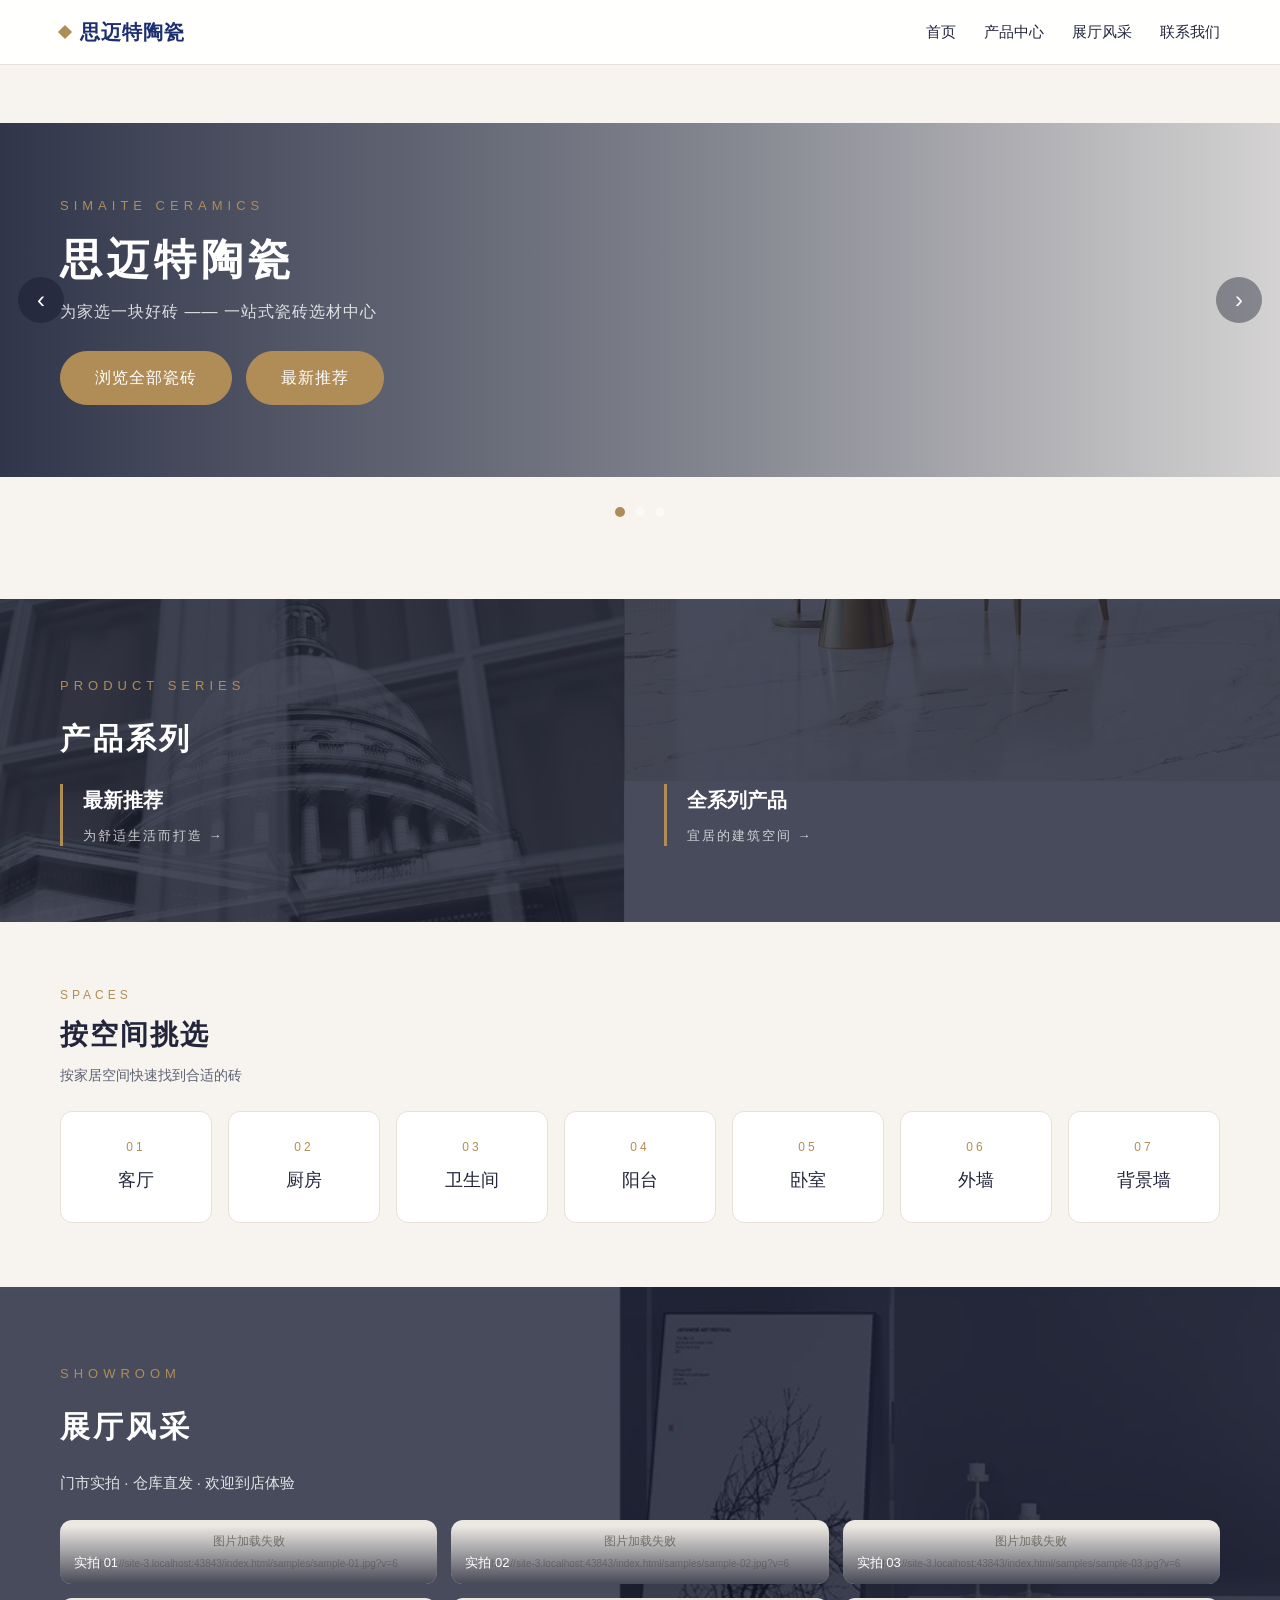
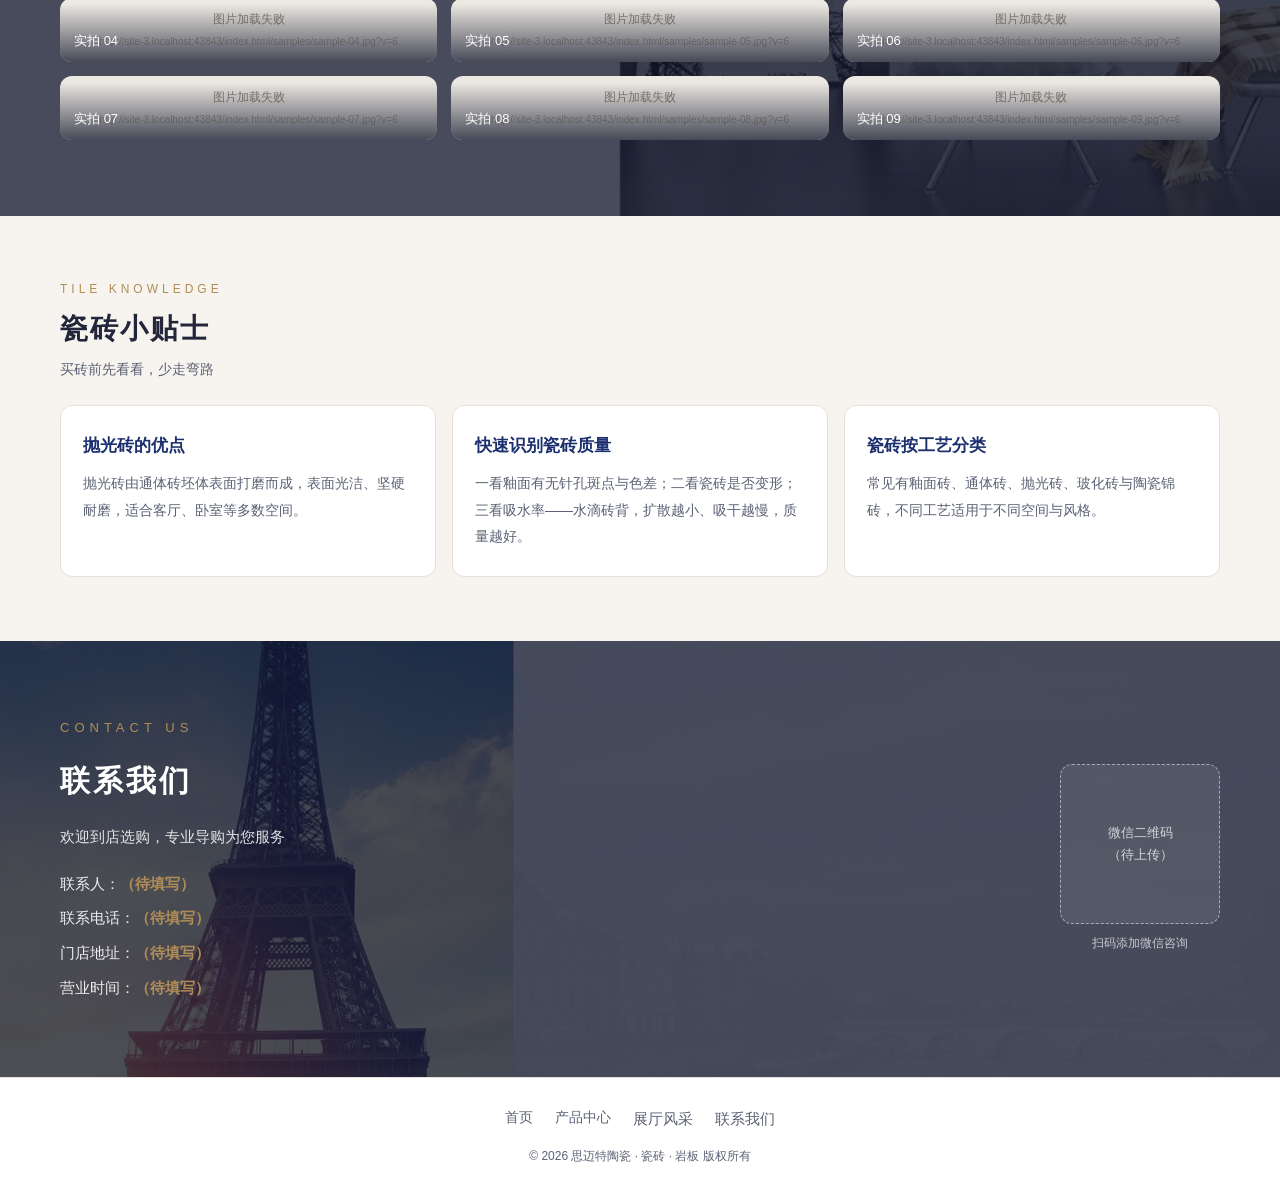
==== commit 595209df: "perf: 代码分割 + CORS 修复" ====
--- a/index.html
+++ b/index.html
@@ -5,7 +5,9 @@
     <meta name="viewport" content="width=device-width, initial-scale=1.0" />
     <meta name="description" content="瓷砖展示与选材中心" />
     <title>瓷砖展示</title>
-    <script type="module" crossorigin src="./assets/index-CpRHaJ6d.js"></script>
+    <script type="module" crossorigin src="./assets/index-DdpGnDrE.js"></script>
+    <link rel="modulepreload" crossorigin href="./assets/rolldown-runtime-CbXtAM7H.js">
+    <link rel="modulepreload" crossorigin href="./assets/jsx-runtime-DnJeTsKg.js">
     <link rel="stylesheet" crossorigin href="./assets/index-UjNnlUzQ.css">
   </head>
   <body>
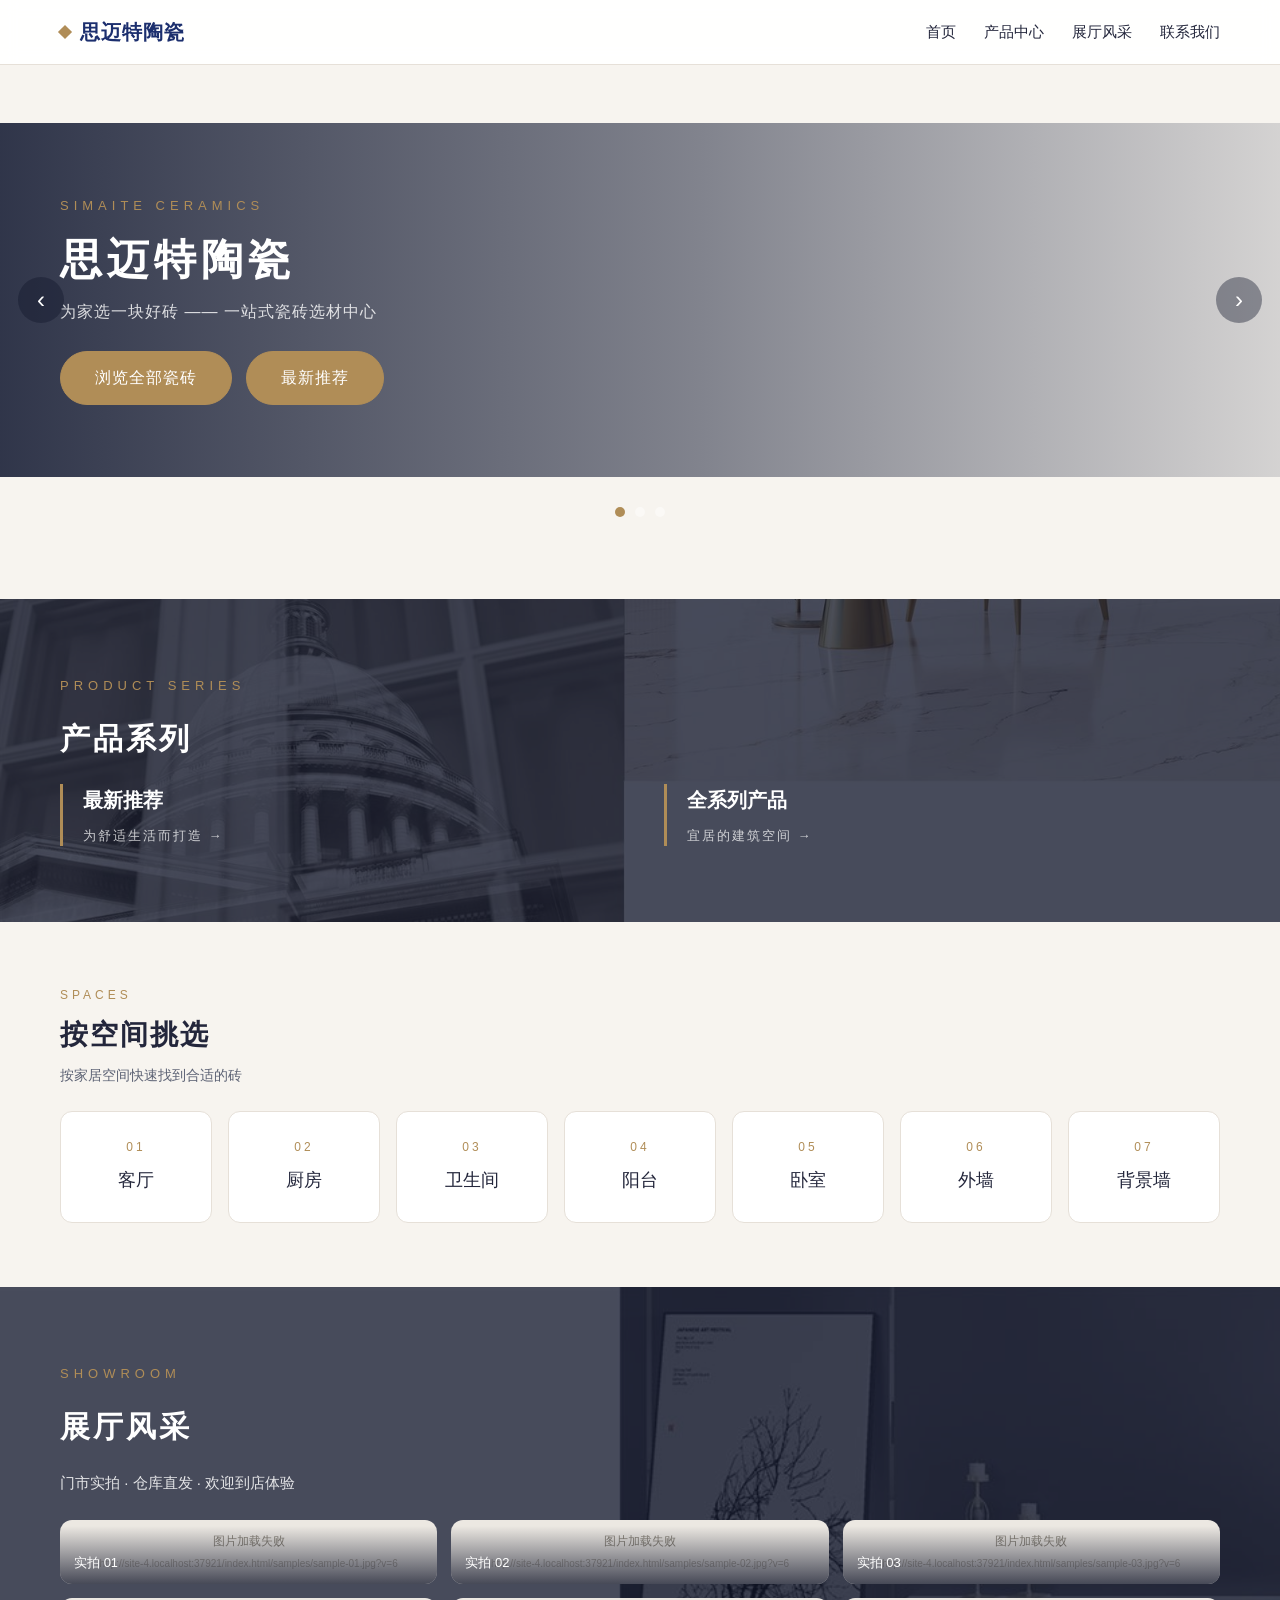
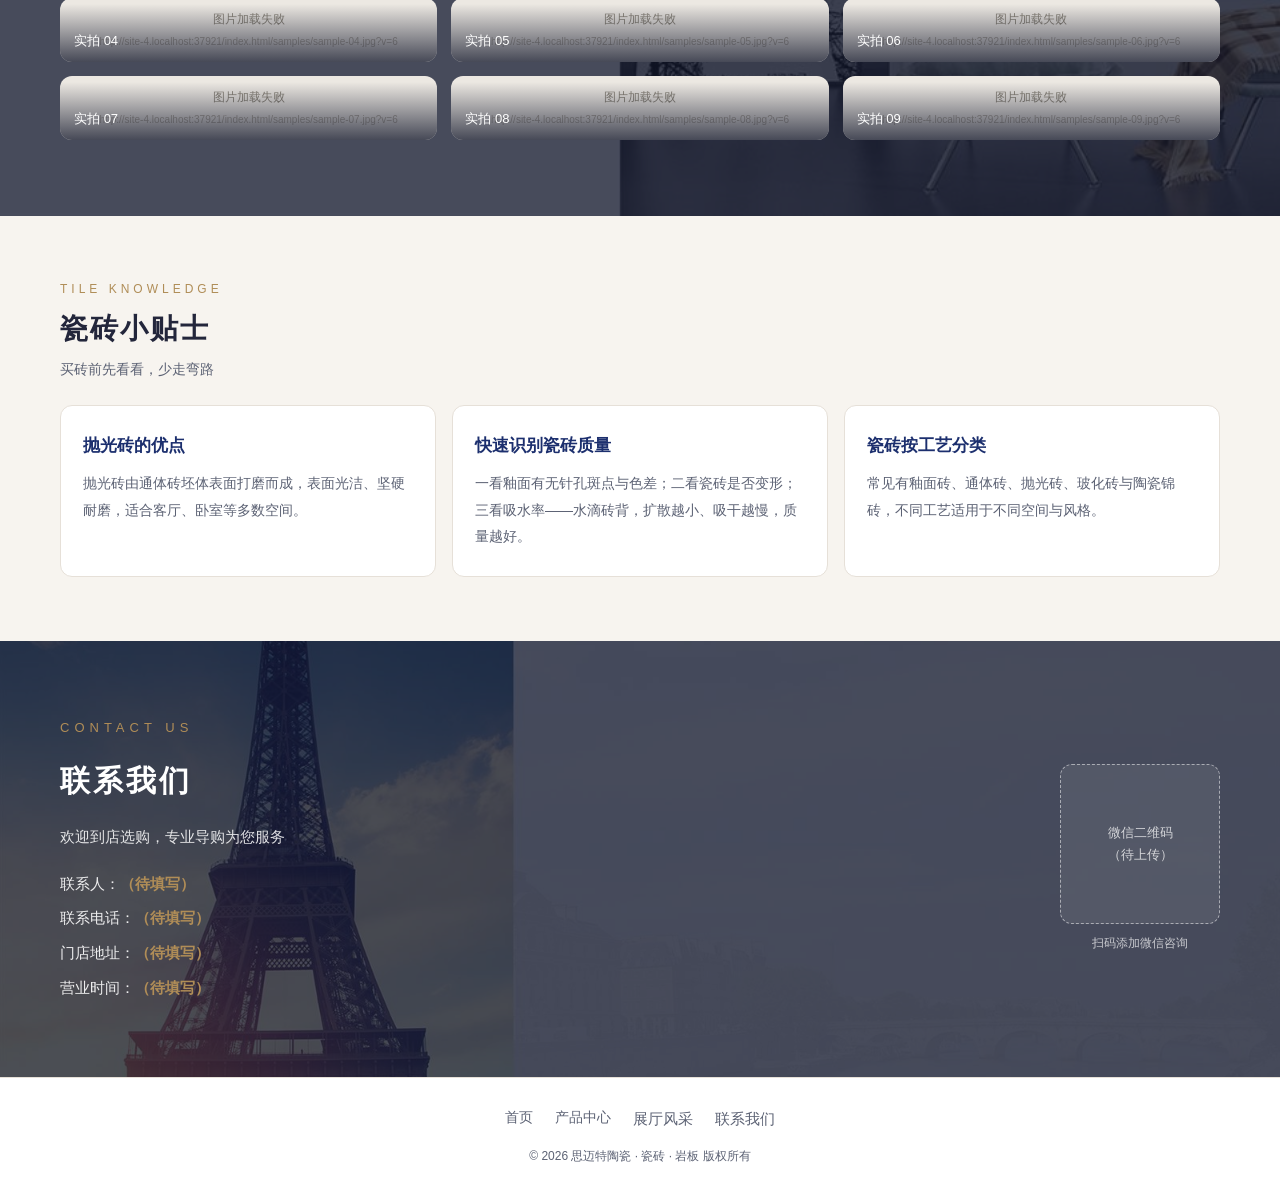
==== commit a780854d: "fix: 展厅缩略图路径" ====
--- a/index.html
+++ b/index.html
@@ -5,7 +5,7 @@
     <meta name="viewport" content="width=device-width, initial-scale=1.0" />
     <meta name="description" content="瓷砖展示与选材中心" />
     <title>瓷砖展示</title>
-    <script type="module" crossorigin src="./assets/index-DdpGnDrE.js"></script>
+    <script type="module" crossorigin src="./assets/index-sxaecZ-q.js"></script>
     <link rel="modulepreload" crossorigin href="./assets/rolldown-runtime-CbXtAM7H.js">
     <link rel="modulepreload" crossorigin href="./assets/jsx-runtime-DnJeTsKg.js">
     <link rel="stylesheet" crossorigin href="./assets/index-UjNnlUzQ.css">
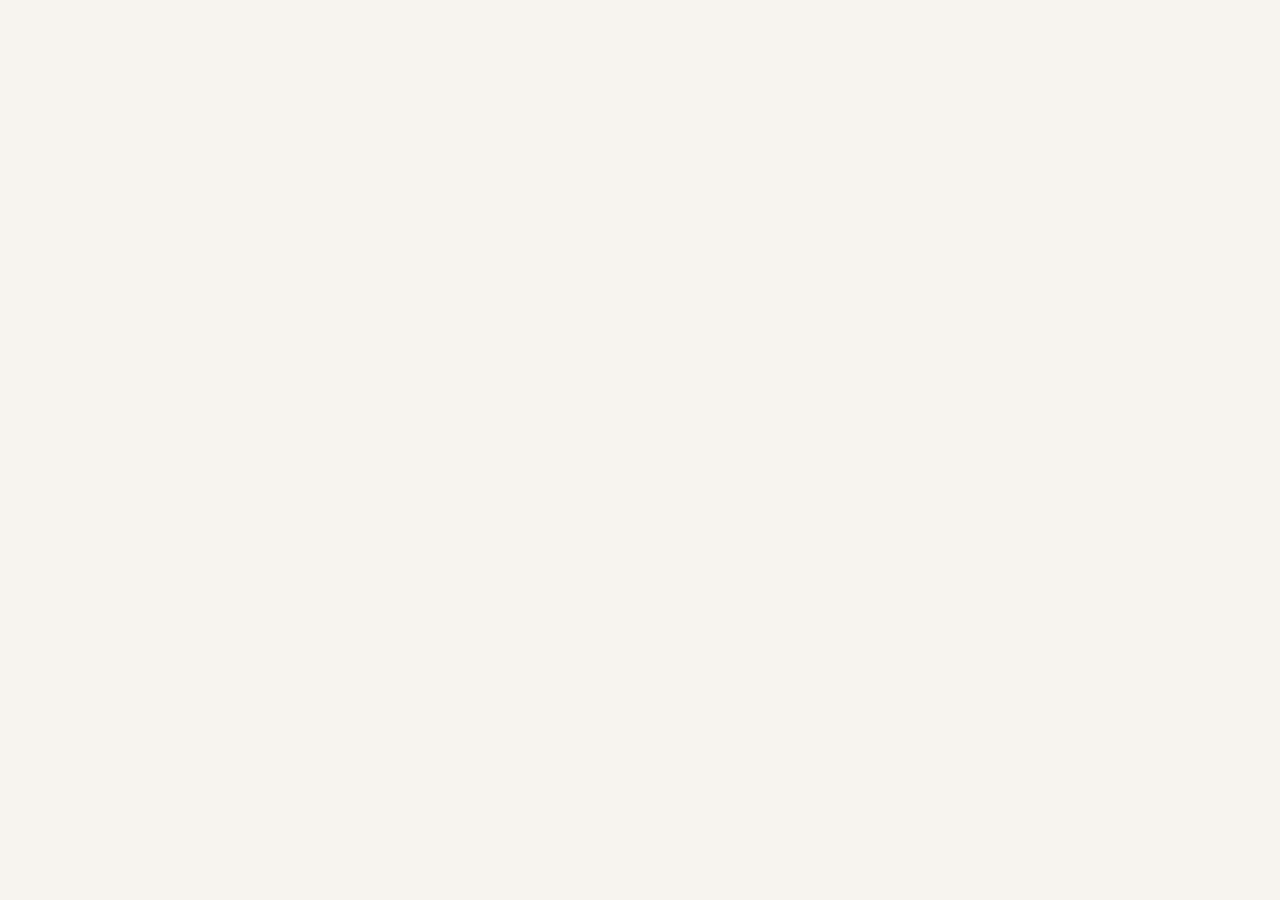
==== commit dfbed7cd: "fix: 子路由图片解析" ====
--- a/index.html
+++ b/index.html
@@ -5,7 +5,7 @@
     <meta name="viewport" content="width=device-width, initial-scale=1.0" />
     <meta name="description" content="瓷砖展示与选材中心" />
     <title>瓷砖展示</title>
-    <script type="module" crossorigin src="./assets/index-sxaecZ-q.js"></script>
+    <script type="module" crossorigin src="./assets/index-DZC01gIG.js"></script>
     <link rel="modulepreload" crossorigin href="./assets/rolldown-runtime-CbXtAM7H.js">
     <link rel="modulepreload" crossorigin href="./assets/jsx-runtime-DnJeTsKg.js">
     <link rel="stylesheet" crossorigin href="./assets/index-UjNnlUzQ.css">
